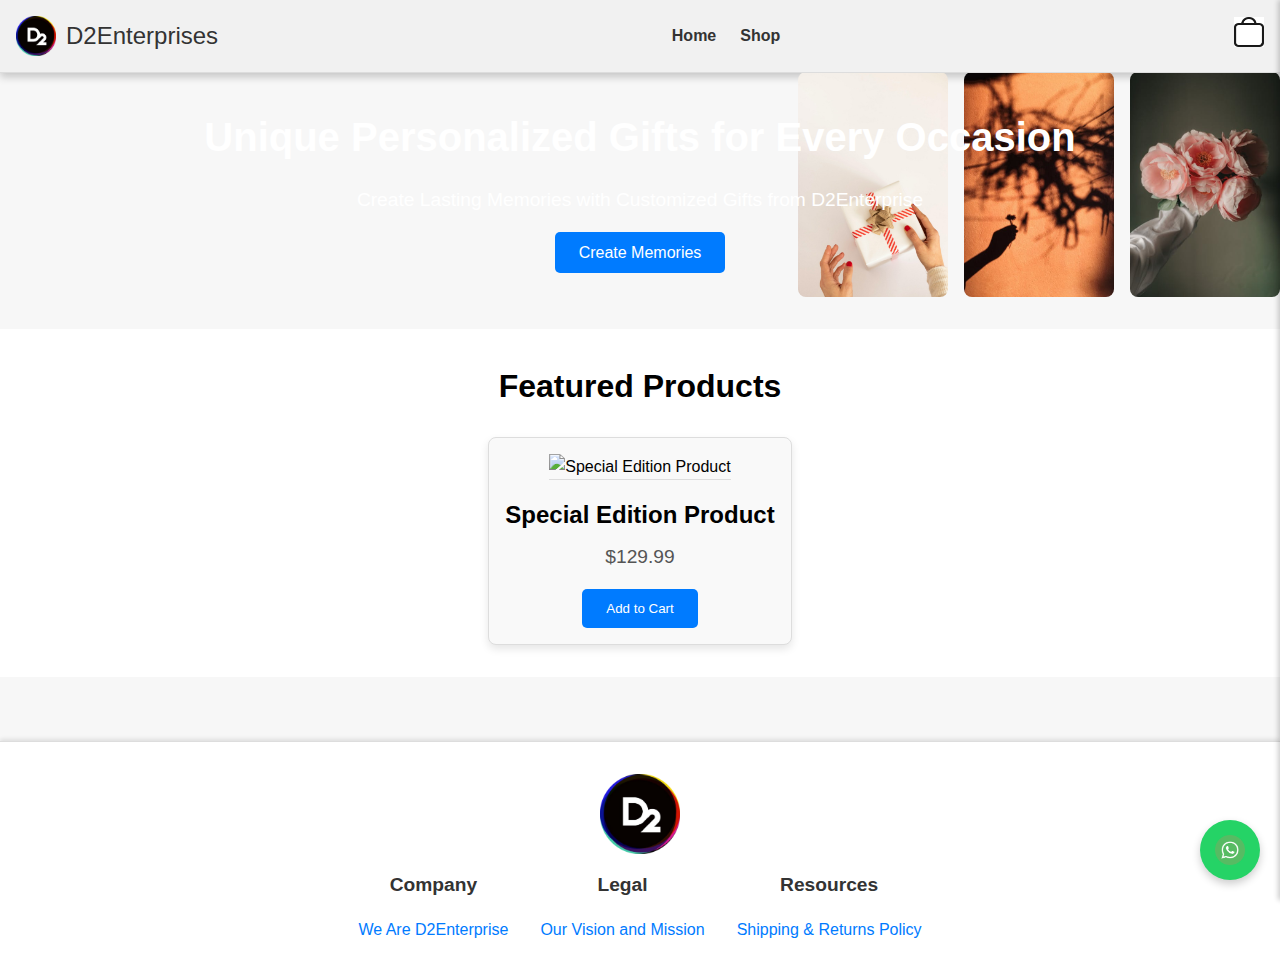
==== index.html @ 8e6b0348 "Add files via upload" ====
<!DOCTYPE html>
<html lang="en">
<head>
    <meta charset="UTF-8">
    <meta name="viewport" content="width=device-width, initial-scale=1.0">
    <title>Enhanced E-commerce Store</title>
    <link rel="stylesheet" href="styles.css">
    <link rel="icon" href="logo.png" type="image/png">
    <!-- Include Animate.css for animations -->
    <link rel="stylesheet" href="https://cdnjs.cloudflare.com/ajax/libs/animate.css/4.1.1/animate.min.css">
</head>
<body>
    <div class="wrapper">
        <header>
            <div class="logo">
                <img src="logo.png" alt="Your Brand Logo" class="logo-img">
                <span>D2Enterprises</span>
            </div>
            <nav>
                <ul>
                    <li><a href="index.html">Home</a></li>
                    <li><a href="shop.html">Shop</a></li>
                </ul>
            </nav>
            <div class="cart">
                <a href="#" class="cart-icon" onclick="toggleCart()"><img src="cart.png" alt="Cart"></a>
            </div>
        </header>
        <main>
            <section class="hero">
                <div class="hero-content">
                    <h1>Unique Personalized Gifts for Every Occasion</h1>
                    <p>Create Lasting Memories with Customized Gifts from D2Enterprise</p>
                    <a href="#" class="btn">Create Memories</a>
                </div>
                <div class="hero-images">
                    <img src="photo-1575384043001-f37f48835528.jpeg" alt="Flowers" class="animate__animated animate__fadeInLeft">
                    <img src="pexels-photo-8024244.jpeg" alt="Shadow" class="animate__animated animate__fadeInUp">
                    <img src="pexels-photo-76938647370.jpg" alt="Gifts" class="animate__animated animate__fadeInRight">
                </div>
            </section>
            <section class="featured-products">
                <h2>Featured Products</h2>
                <div class="featured-product">
                    <img src="product-featured.jpg" alt="Special Edition Product" class="animate__animated animate__zoomIn">
                    <div class="featured-content">
                        <h3>Special Edition Product</h3>
                        <p>$129.99</p>
                        <button onclick="addToCart('Special Edition Product', 129.99)">Add to Cart</button>
                    </div>
                </div>
                <!-- Add more featured products as needed -->
            </section>
            <section class="products">
                <!-- Product Cards -->
                <!-- Example product card, replicate for more products -->
               
                <!-- Additional product cards -->
            </section>
        </main>
        <footer>
            <div class="footer-content">
                <img src="logo.png" alt="Your Brand Logo" class="footer-logo">
                <div class="footer-columns">
                    <div class="footer-column">
                        <h3>Company</h3>
                        <ul>
                            <li><a href="#">We Are D2Enterprise</a></li>
                        </ul>
                    </div>
                    <div class="footer-column">
                        <h3>Legal</h3>
                        <ul>
                            <li><a href="#">Our Vision and Mission</a></li>
                        </ul>
                    </div>
                    <div class="footer-column">
                        <h3>Resources</h3>
                        <ul>
                            <li><a href="#">Shipping & Returns Policy</a></li>
                        </ul>
                    </div>
                </div>
            </div>
        </footer>
        <a href="https://api.whatsapp.com/send?phone=9042931398&text=" class="whatsapp-float" target="_blank">
            <img src="whatsapp.png" alt="WhatsApp">
        </a>
        <!-- Sidebar Cart -->
        <div id="cart-sidebar" class="cart-sidebar">
            <button class="close-btn" onclick="closeCart()">X</button>
            <h2>Your Cart</h2>
            <div id="cart-items"></div>
            <div class="cart-total">
                <p>Subtotal: $<span id="subtotal">0.00</span></p>
                <button id="buy-now" onclick="buyNow()">Buy Now</button>
            </div>
        </div>
        <!-- Notification -->
        <div id="notification" class="notification"></div>
    </div>
    <script>
        let cart = [];

        function addToCart(productName, productPrice) {
            cart.push({ name: productName, price: productPrice, quantity: 1 });
            displayCart();
            
            const notification = document.getElementById('notification');
            notification.innerHTML = `Product '${productName}' has been added to your cart.`;
            notification.classList.add('show');
            
            setTimeout(() => {
                notification.classList.remove('show');
            }, 3000); // Hide after 3 seconds
        }

        function updateQuantity(index, quantity) {
            cart[index].quantity = quantity;
            displayCart();
        }

        function removeFromCart(index) {
            cart.splice(index, 1);
            displayCart();
        }

        function displayCart() {
            const cartContainer = document.getElementById('cart-items');
            const subtotalElem = document.getElementById('subtotal');
            cartContainer.innerHTML = '';
            let subtotal = 0;
            cart.forEach((item, index) => {
                subtotal += item.price * item.quantity;
                const div = document.createElement('div');
                div.className = 'cart-item';
                div.innerHTML = `
                    <img src="product-image.jpg" alt="${item.name}" class="cart-item-img">
                    <div class="cart-item-details">
                        <h3>${item.name}</h3>
                        <p>$${item.price.toFixed(2)} x ${item.quantity}</p>
                        <input type="number" value="${item.quantity}" min="1" class="quantity-input" onchange="updateQuantity(${index}, this.value)">
                        <button onclick="removeFromCart(${index})">Remove</button>
                    </div>
                `;
                cartContainer.appendChild(div);
            });
            subtotalElem.textContent = subtotal.toFixed(2);
        }

        function buyNow() {
            const name = prompt('Enter your name:');
            const address = prompt('Enter your address:');
            const phone = prompt('Enter your phone number:');
            if (name && address && phone) {
                const productDetails = cart.map(item => `${item.name} (${item.quantity} x $${item.price})`).join(', ');
                const message = `Name: ${name}\nAddress: ${address}\nPhone: ${phone}\nProducts: ${productDetails}`;
                const whatsappUrl = `https://api.whatsapp.com/send?phone=+919042931398&text=${encodeURIComponent(message)}`;
                window.open(whatsappUrl, '_blank');
                cart = []; // Clear cart after purchase
                displayCart();
            }
        }

        function toggleCart() {
            const sidebar = document.getElementById('cart-sidebar');
            sidebar.classList.toggle('show');
        }

        function closeCart() {
            const sidebar = document.getElementById('cart-sidebar');
            sidebar.classList.remove('show');
        }
    </script>
</body>
</html>
---- styles.css ----
/* Reset default styles */
* {
    margin: 0;
    padding: 0;
    box-sizing: border-box;
}

body {
    font-family: 'Segoe UI', Tahoma, Geneva, Verdana, sans-serif;
    line-height: 1.6;
    background-color: #f7f7f7;
    display: flex;
    flex-direction: column;
    min-height: 100vh; /* Ensures the body is at least the height of the viewport */
}

/* Main wrapper to handle layout */
.wrapper {
    flex: 1; /* Makes sure the wrapper takes up remaining space */
    display: flex;
    flex-direction: column;
}

/* Header styling */
header {
    background-color: #fff;
    color: #333;
    padding: 1rem;
    display: flex;
    justify-content: space-between;
    align-items: center;
    border-bottom: 1px solid #ddd;
    box-shadow: 0 2px 4px rgba(0, 0, 0, 0.1); /* Subtle shadow for header */
    position: relative;
    transition: background-color 0.3s ease, box-shadow 0.3s ease;
}

header:hover {
    background-color: #f1f1f1;
    box-shadow: 0 4px 8px rgba(0, 0, 0, 0.2); /* Enhanced shadow on hover */
}

header .logo {
    display: flex;
    align-items: center;
    font-size: 1.5rem;
}

header .logo img {
    width: 40px;
    height: 40px;
    margin-right: 10px;
}

nav ul {
    list-style-type: none;
    display: flex;
    gap: 1.5rem; /* Increased gap for better spacing */
}

nav ul li a {
    text-decoration: none;
    color: #333;
    font-weight: bold;
    transition: color 0.3s ease, transform 0.3s ease;
}

nav ul li a:hover {
    color: #007bff;
    transform: scale(1.05); /* Slight zoom effect on hover */
}

.cart {
    display: flex;
    align-items: center;
}

.cart-icon img {
    width: 30px;
    height: 30px;
    cursor: pointer;
}

/* Product Grid Styles */
.products {
    display: grid;
    grid-template-columns: repeat(auto-fill, minmax(250px, 1fr));
    gap: 1.5rem; /* Increased gap for better spacing */
    padding: 1rem;
}

.product-card {
    background-color: #fff;
    border: 1px solid #ddd;
    border-radius: 8px;
    padding: 1rem;
    box-shadow: 0 4px 8px rgba(0, 0, 0, 0.1);
    transition: transform 0.3s ease, box-shadow 0.3s ease;
}

.product-card:hover {
    transform: scale(1.05); /* Slight zoom effect on hover */
    box-shadow: 0 6px 12px rgba(0, 0, 0, 0.15); /* Enhanced shadow on hover */
}

.product-card img {
    max-width: 100%;
    height: auto;
    border-bottom: 1px solid #ddd;
    margin-bottom: 1rem;
}

.product-card h3 {
    font-size: 1.2rem;
    margin-bottom: 0.5rem;
}

.product-card p {
    color: #555;
    margin-bottom: 1rem;
}

.product-card button {
    background-color: #007bff;
    color: #fff;
    border: none;
    border-radius: 5px;
    padding: 0.5rem 1rem;
    cursor: pointer;
    transition: background-color 0.3s ease, transform 0.3s ease;
}

.product-card button:hover {
    background-color: #0056b3;
    transform: scale(1.05); /* Slight zoom effect on hover */
}

/* Hero Section Styles */
.hero {
    background: url('hero-bg.jpg') no-repeat center center/cover;
    color: #fff;
    padding: 2rem;
    text-align: center;
    position: relative;
    overflow: hidden;
}

.hero-content {
    position: relative;
    z-index: 2;
}

.hero-content h1 {
    font-size: 2.5rem;
    margin-bottom: 1rem;
}

.hero-content p {
    font-size: 1.2rem;
    margin-bottom: 1.5rem;
}

.hero-content .btn {
    background-color: #007bff;
    color: #fff;
    padding: 0.75rem 1.5rem;
    border-radius: 5px;
    text-decoration: none;
    transition: background-color 0.3s ease, transform 0.3s ease;
}

.hero-content .btn:hover {
    background-color: #0056b3;
    transform: scale(1.05); /* Slight zoom effect on hover */
}

.hero-images {
    position: absolute;
    bottom: 0;
    right: 0;
    display: flex;
    gap: 1rem;
    z-index: 1;
}

.hero-images img {
    width: 150px;
    height: auto;
    border-radius: 8px;
    transition: transform 0.3s ease;
}

.hero-images img:hover {
    transform: scale(1.1); /* Slight zoom effect on hover */
}

/* Featured Products Styles */
.featured-products {
    background-color: #fff;
    padding: 2rem;
    text-align: center;
    margin: 2rem 0;
}

.featured-products h2 {
    font-size: 2rem;
    margin-bottom: 1.5rem;
}

.featured-product {
    background-color: #f9f9f9;
    border: 1px solid #ddd;
    border-radius: 8px;
    padding: 1rem;
    display: inline-block;
    text-align: center;
    box-shadow: 0 4px 8px rgba(0, 0, 0, 0.1);
    transition: transform 0.3s ease, box-shadow 0.3s ease;
}

.featured-product:hover {
    transform: scale(1.05); /* Slight zoom effect on hover */
    box-shadow: 0 6px 12px rgba(0, 0, 0, 0.15); /* Enhanced shadow on hover */
}

.featured-product img {
    max-width: 100%;
    height: auto;
    border-bottom: 1px solid #ddd;
    margin-bottom: 1rem;
}

.featured-content h3 {
    font-size: 1.5rem;
    margin-bottom: 0.5rem;
}

.featured-content p {
    font-size: 1.2rem;
    color: #555;
    margin-bottom: 1rem;
}

.featured-product button {
    background-color: #007bff;
    color: #fff;
    border: none;
    border-radius: 5px;
    padding: 0.75rem 1.5rem;
    cursor: pointer;
    transition: background-color 0.3s ease, transform 0.3s ease;
}

.featured-product button:hover {
    background-color: #0056b3;
    transform: scale(1.05); /* Slight zoom effect on hover */
}

/* Footer Styles */
footer {
    background-color: #fff;
    color: #333;
    padding: 2rem;
    border-top: 1px solid #ddd;
    box-shadow: 0 -2px 4px rgba(0, 0, 0, 0.1); /* Subtle shadow for footer */
}

.footer-content {
    display: flex;
    flex-direction: column;
    align-items: center;
}

.footer-logo {
    width: 80px;
    margin-bottom: 1rem;
}

.footer-columns {
    display: flex;
    gap: 2rem;
    flex-wrap: wrap;
    justify-content: center;
}

.footer-column {
    text-align: center;
}

.footer-column h3 {
    font-size: 1.2rem;
    margin-bottom: 1rem;
}

.footer-column ul {
    list-style-type: none;
}

.footer-column ul li a {
    text-decoration: none;
    color: #007bff;
    transition: color 0.3s ease;
}

.footer-column ul li a:hover {
    color: #0056b3;
}

/* Cart Sidebar Styles */
.cart-sidebar {
    position: fixed;
    right: 0;
    top: 0;
    width: 300px;
    height: 100%;
    background-color: #fff;
    box-shadow: -2px 0 5px rgba(0, 0, 0, 0.2);
    transform: translateX(100%);
    transition: transform 0.3s ease;
    padding: 1rem;
    z-index: 1000;
    overflow-y: auto; /* Scroll if content overflows */
}

.cart-sidebar.show {
    transform: translateX(0);
}

.cart-sidebar .close-btn {
    background-color: #dc3545;
    color: #fff;
    border: none;
    border-radius: 5px;
    padding: 0.5rem 1rem;
    cursor: pointer;
    float: right;
    margin-bottom: 1rem;
    transition: background-color 0.3s ease;
}

.cart-sidebar .close-btn:hover {
    background-color: #c82333;
}
.cart-sidebar .cart-item {
    display: flex;
    margin-bottom: 1rem;
    align-items: center;
}
.cart-sidebar h2 {
    font-size: 1.5rem;
    margin-bottom: 1rem;
}
.cart-sidebar .cart-item-img {
    width: 50px;
    height: 50px;
    margin-right: 1rem;
}
.cart-item {
    display: flex;
    align-items: center;
    border-bottom: 1px solid #ddd;
    padding: 0.5rem 0;
    margin-bottom: 1rem;
    transition: background-color 0.3s ease;
}

.cart-item:hover {
    background-color: #f9f9f9; /* Subtle highlight on hover */
}

.cart-item-img {
    width: 60px;
    height: 60px;
    object-fit: cover;
    border-radius: 8px;
    margin-right: 1rem;
}

.cart-item-details {
    flex: 1;
}

.cart-item-details h3 {
    font-size: 1rem;
    margin-bottom: 0.5rem;
}

.cart-item-details p {
    font-size: 0.9rem;
    color: #555;
}

.quantity-input {
    width: 60px;
    margin: 0.5rem 0;
    padding: 0.25rem;
    border: 1px solid #ddd;
    border-radius: 5px;
    text-align: center;
}

.cart-item button {
    background-color: #dc3545;
    color: #fff;
    border: none;
    border-radius: 5px;
    padding: 0.25rem 0.5rem;
    cursor: pointer;
    transition: background-color 0.3s ease;
}

.cart-item button:hover {
    background-color: #c82333;
}

.cart-total {
    margin-top: 1rem;
    text-align: right;
}

.cart-total p {
    font-size: 1.2rem;
    margin-bottom: 0.5rem;
}

.cart-total button {
    background-color: #007bff;
    color: #fff;
    border: none;
    border-radius: 5px;
    padding: 0.75rem 1.5rem;
    cursor: pointer;
    transition: background-color 0.3s ease;
}

.cart-total button:hover {
    background-color: #0056b3;
}



/* Responsive Styles */
@media (max-width: 768px) {
    .cart-sidebar {
        width: 100%;
        max-width: 400px;
    }

    .cart-item-img {
        width: 50px;
        height: 50px;
    }
}



/* WhatsApp Floating Button */
.whatsapp-float {
    position: fixed;
    bottom: 20px;
    right: 20px;
    width: 60px;
    height: 60px;
    background-color: #25D366;
    border-radius: 50%;
    display: flex;
    align-items: center;
    justify-content: center;
    box-shadow: 0 4px 8px rgba(0, 0, 0, 0.2);
}

.whatsapp-float img {
    width: 30px;
    height: 30px;
}

/* Notification Styles */
.notification {
    position: fixed;
    top: 10px;
    right: 10px;
    background-color: #28a745;
    color: #fff;
    padding: 0.5rem 1rem;
    border-radius: 5px;
    display: none;
    z-index: 1000;
}

.notification.show {
    display: block;
}


/* Responsive Styles */
@media (max-width: 768px) {
    .hero-content h1 {
        font-size: 2rem;
    }

    .hero-content p {
        font-size: 1rem;
    }

    .hero-images img {
        width: 120px;
    }

    .footer-columns {
        flex-direction: column;
        align-items: center;
    }

    .footer-column {
        margin-bottom: 1rem;
    }

    .cart-sidebar {
        width: 100%;
        max-width: 400px;
    }
}
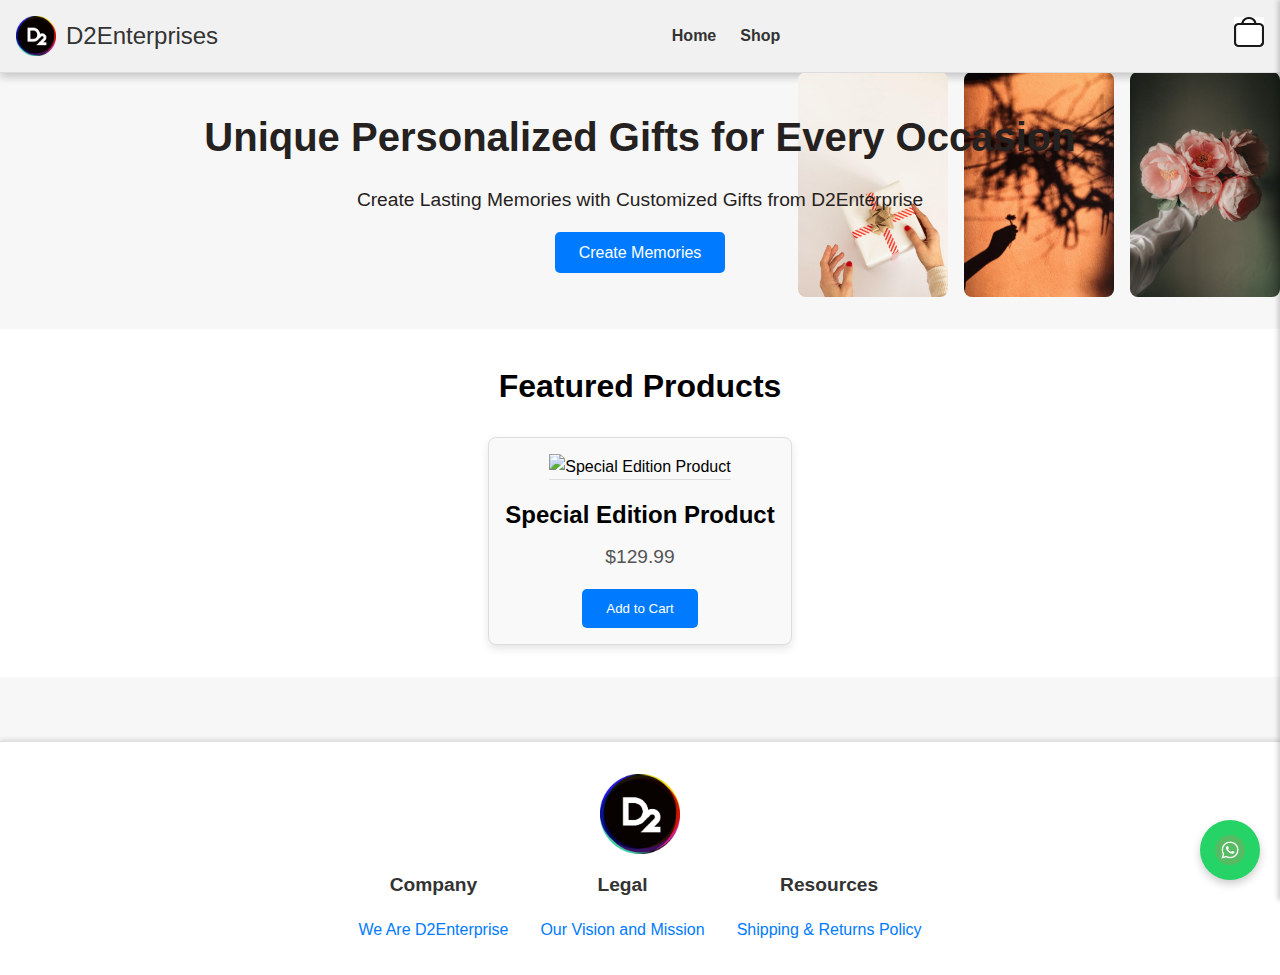
==== commit a378ee45: "Update index.html" ====
--- a/index.html
+++ b/index.html
@@ -3,7 +3,7 @@
 <head>
     <meta charset="UTF-8">
     <meta name="viewport" content="width=device-width, initial-scale=1.0">
-    <title>Enhanced E-commerce Store</title>
+    <title>D2Enterprises</title>
     <link rel="stylesheet" href="styles.css">
     <link rel="icon" href="logo.png" type="image/png">
     <!-- Include Animate.css for animations -->
@@ -100,6 +100,26 @@
         <div id="notification" class="notification"></div>
     </div>
     <script>
+       
+      // Your web app's Firebase configuration
+      const firebaseConfig = {
+        apiKey: "AIzaSyC_7Fi3aMsOgKWFRaRtZbSlOAmCl6NSATc",
+        authDomain: "d2enterprices.firebaseapp.com",
+        databaseURL: "https://d2enterprices-default-rtdb.asia-southeast1.firebasedatabase.app",
+        projectId: "d2enterprices",
+        storageBucket: "d2enterprices.appspot.com",
+        messagingSenderId: "148686257825",
+        appId: "1:148686257825:web:59b9c7ff26690658ecfae0",
+        measurementId: "G-TTKC4ESDYY"
+      };
+
+      // Initialize Firebase
+      const app = firebase.initializeApp(firebaseConfig);
+      const db = firebase.firestore(app);
+      const storage = firebase.storage(app);
+
+      // Add JavaScript code for CRUD operations here
+    
         let cart = [];
 
         function addToCart(productName, productPrice) {
--- a/styles.css
+++ b/styles.css
@@ -138,7 +138,7 @@
 /* Hero Section Styles */
 .hero {
     background: url('hero-bg.jpg') no-repeat center center/cover;
-    color: #fff;
+    color: #262121;
     padding: 2rem;
     text-align: center;
     position: relative;
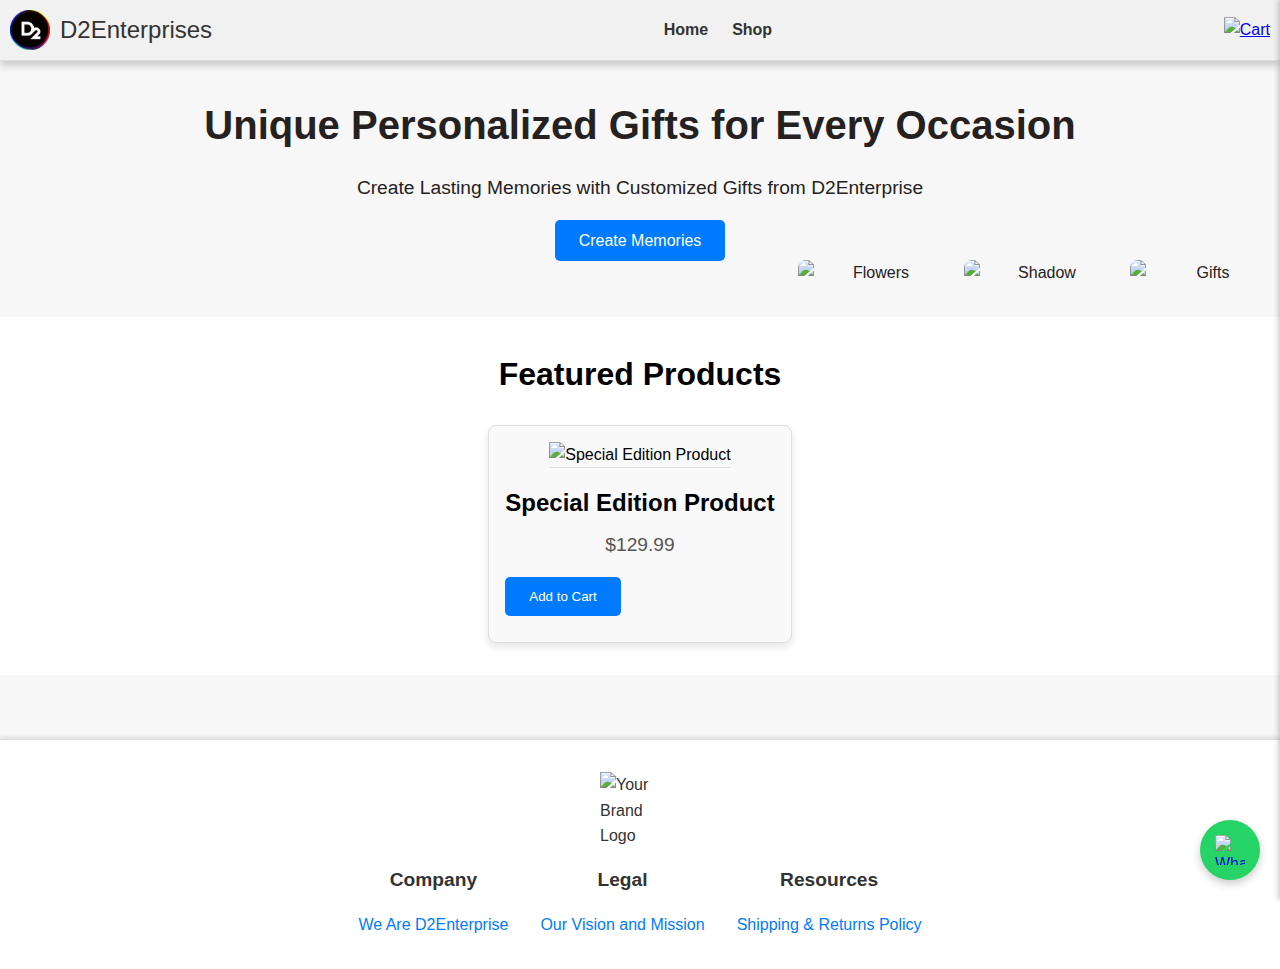
==== commit 899d47e1: "Update index.html" ====
--- a/index.html
+++ b/index.html
@@ -13,7 +13,7 @@
     <div class="wrapper">
         <header>
             <div class="logo">
-                <img src="logo.png" alt="Your Brand Logo" class="logo-img">
+                <img src="images/logo.png" alt="Your Brand Logo" class="logo-img">
                 <span>D2Enterprises</span>
             </div>
             <nav>
--- a/styles.css
+++ b/styles.css
@@ -520,3 +520,32 @@
         max-width: 400px;
     }
 }
+/*fire base */
+body {
+    font-family: Arial, sans-serif;
+}
+
+header {
+    background-color: #f4f4f4;
+    padding: 10px;
+    text-align: center;
+}
+
+form {
+    margin: 20px;
+}
+
+input, textarea, button {
+    display: block;
+    margin: 10px 0;
+}
+
+#products ul {
+    list-style-type: none;
+    padding: 0;
+}
+
+#products li {
+    margin-bottom: 20px;
+}
+
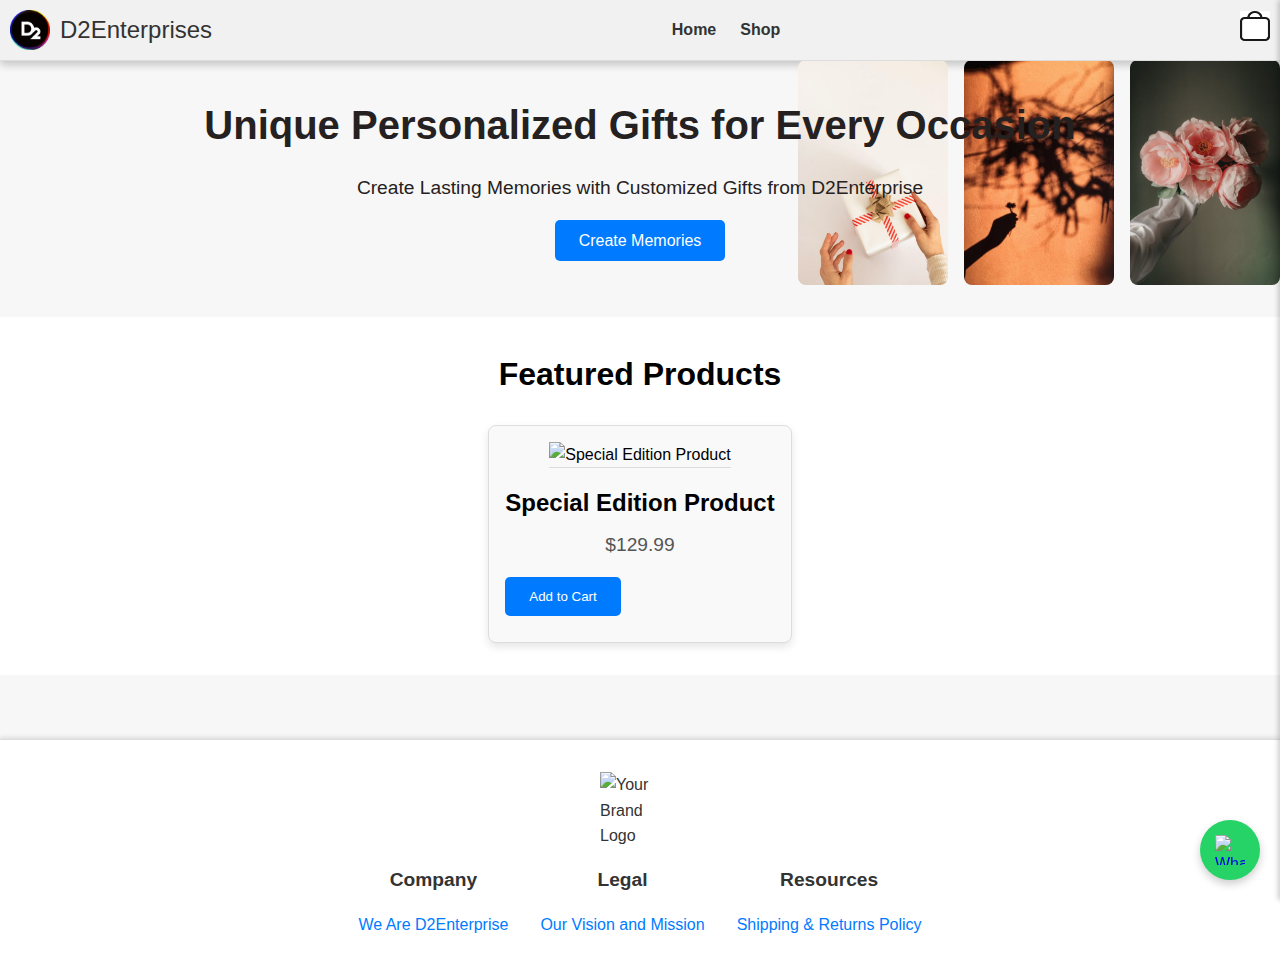
==== commit 25954901: "Update index.html" ====
--- a/index.html
+++ b/index.html
@@ -13,7 +13,7 @@
     <div class="wrapper">
         <header>
             <div class="logo">
-                <img src="images/logo.png" alt="Your Brand Logo" class="logo-img">
+                <img src="/images/logo.png" alt="Your Brand Logo" class="logo-img">
                 <span>D2Enterprises</span>
             </div>
             <nav>
@@ -23,7 +23,7 @@
                 </ul>
             </nav>
             <div class="cart">
-                <a href="#" class="cart-icon" onclick="toggleCart()"><img src="cart.png" alt="Cart"></a>
+                <a href="#" class="cart-icon" onclick="toggleCart()"><img src="/images/cart.png" alt="Cart"></a>
             </div>
         </header>
         <main>
@@ -34,15 +34,15 @@
                     <a href="#" class="btn">Create Memories</a>
                 </div>
                 <div class="hero-images">
-                    <img src="photo-1575384043001-f37f48835528.jpeg" alt="Flowers" class="animate__animated animate__fadeInLeft">
-                    <img src="pexels-photo-8024244.jpeg" alt="Shadow" class="animate__animated animate__fadeInUp">
-                    <img src="pexels-photo-76938647370.jpg" alt="Gifts" class="animate__animated animate__fadeInRight">
+                    <img src="/images/photo-1575384043001-f37f48835528.jpeg" alt="Flowers" class="animate__animated animate__fadeInLeft">
+                    <img src="/images/pexels-photo-8024244.jpeg" alt="Shadow" class="animate__animated animate__fadeInUp">
+                    <img src="/images/pexels-photo-76938647370.jpg" alt="Gifts" class="animate__animated animate__fadeInRight">
                 </div>
             </section>
             <section class="featured-products">
                 <h2>Featured Products</h2>
                 <div class="featured-product">
-                    <img src="product-featured.jpg" alt="Special Edition Product" class="animate__animated animate__zoomIn">
+                    <img src="/images/product-featured.jpg" alt="Special Edition Product" class="animate__animated animate__zoomIn">
                     <div class="featured-content">
                         <h3>Special Edition Product</h3>
                         <p>$129.99</p>
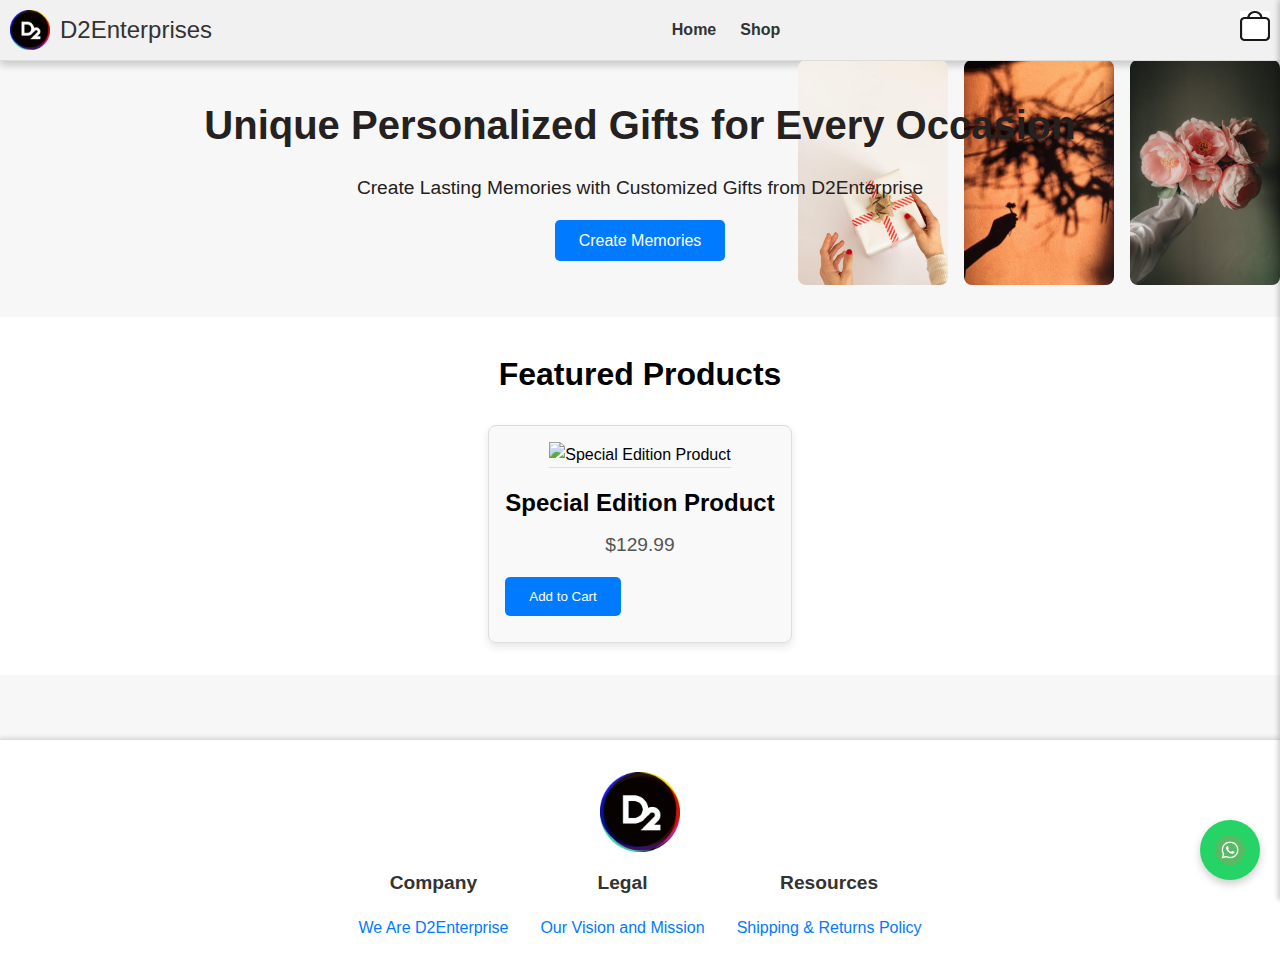
==== commit e3a094e6: "Update index.html" ====
--- a/index.html
+++ b/index.html
@@ -5,7 +5,7 @@
     <meta name="viewport" content="width=device-width, initial-scale=1.0">
     <title>D2Enterprises</title>
     <link rel="stylesheet" href="styles.css">
-    <link rel="icon" href="logo.png" type="image/png">
+    <link rel="icon" href="images/logo.png" type="image/png">
     <!-- Include Animate.css for animations -->
     <link rel="stylesheet" href="https://cdnjs.cloudflare.com/ajax/libs/animate.css/4.1.1/animate.min.css">
 </head>
@@ -13,7 +13,7 @@
     <div class="wrapper">
         <header>
             <div class="logo">
-                <img src="/images/logo.png" alt="Your Brand Logo" class="logo-img">
+                <img src="images/logo.png" alt="Your Brand Logo" class="logo-img">
                 <span>D2Enterprises</span>
             </div>
             <nav>
@@ -23,7 +23,7 @@
                 </ul>
             </nav>
             <div class="cart">
-                <a href="#" class="cart-icon" onclick="toggleCart()"><img src="/images/cart.png" alt="Cart"></a>
+                <a href="#" class="cart-icon" onclick="toggleCart()"><img src="images/cart.png" alt="Cart"></a>
             </div>
         </header>
         <main>
@@ -34,15 +34,15 @@
                     <a href="#" class="btn">Create Memories</a>
                 </div>
                 <div class="hero-images">
-                    <img src="/images/photo-1575384043001-f37f48835528.jpeg" alt="Flowers" class="animate__animated animate__fadeInLeft">
-                    <img src="/images/pexels-photo-8024244.jpeg" alt="Shadow" class="animate__animated animate__fadeInUp">
-                    <img src="/images/pexels-photo-76938647370.jpg" alt="Gifts" class="animate__animated animate__fadeInRight">
+                    <img src="images/photo-1575384043001-f37f48835528.jpeg" alt="Flowers" class="animate__animated animate__fadeInLeft">
+                    <img src="images/pexels-photo-8024244.jpeg" alt="Shadow" class="animate__animated animate__fadeInUp">
+                    <img src="images/pexels-photo-76938647370.jpg" alt="Gifts" class="animate__animated animate__fadeInRight">
                 </div>
             </section>
             <section class="featured-products">
                 <h2>Featured Products</h2>
                 <div class="featured-product">
-                    <img src="/images/product-featured.jpg" alt="Special Edition Product" class="animate__animated animate__zoomIn">
+                    <img src="images/product-featured.jpg" alt="Special Edition Product" class="animate__animated animate__zoomIn">
                     <div class="featured-content">
                         <h3>Special Edition Product</h3>
                         <p>$129.99</p>
@@ -60,7 +60,7 @@
         </main>
         <footer>
             <div class="footer-content">
-                <img src="logo.png" alt="Your Brand Logo" class="footer-logo">
+                <img src="images/logo.png" alt="Your Brand Logo" class="footer-logo">
                 <div class="footer-columns">
                     <div class="footer-column">
                         <h3>Company</h3>
@@ -84,7 +84,7 @@
             </div>
         </footer>
         <a href="https://api.whatsapp.com/send?phone=9042931398&text=" class="whatsapp-float" target="_blank">
-            <img src="whatsapp.png" alt="WhatsApp">
+            <img src="images/whatsapp.png" alt="WhatsApp">
         </a>
         <!-- Sidebar Cart -->
         <div id="cart-sidebar" class="cart-sidebar">
@@ -104,10 +104,10 @@
       // Your web app's Firebase configuration
       const firebaseConfig = {
         apiKey: "AIzaSyC_7Fi3aMsOgKWFRaRtZbSlOAmCl6NSATc",
-        authDomain: "d2enterprices.firebaseapp.com",
-        databaseURL: "https://d2enterprices-default-rtdb.asia-southeast1.firebasedatabase.app",
-        projectId: "d2enterprices",
-        storageBucket: "d2enterprices.appspot.com",
+        authDomain: "d2enterprises.firebaseapp.com",
+        databaseURL: "https://d2enterprises-default-rtdb.asia-southeast1.firebasedatabase.app",
+        projectId: "d2enterprises",
+        storageBucket: "d2enterprises.appspot.com",
         messagingSenderId: "148686257825",
         appId: "1:148686257825:web:59b9c7ff26690658ecfae0",
         measurementId: "G-TTKC4ESDYY"
@@ -155,7 +155,7 @@
                 const div = document.createElement('div');
                 div.className = 'cart-item';
                 div.innerHTML = `
-                    <img src="product-image.jpg" alt="${item.name}" class="cart-item-img">
+                    <img src="images/product-image.jpg" alt="${item.name}" class="cart-item-img">
                     <div class="cart-item-details">
                         <h3>${item.name}</h3>
                         <p>$${item.price.toFixed(2)} x ${item.quantity}</p>
